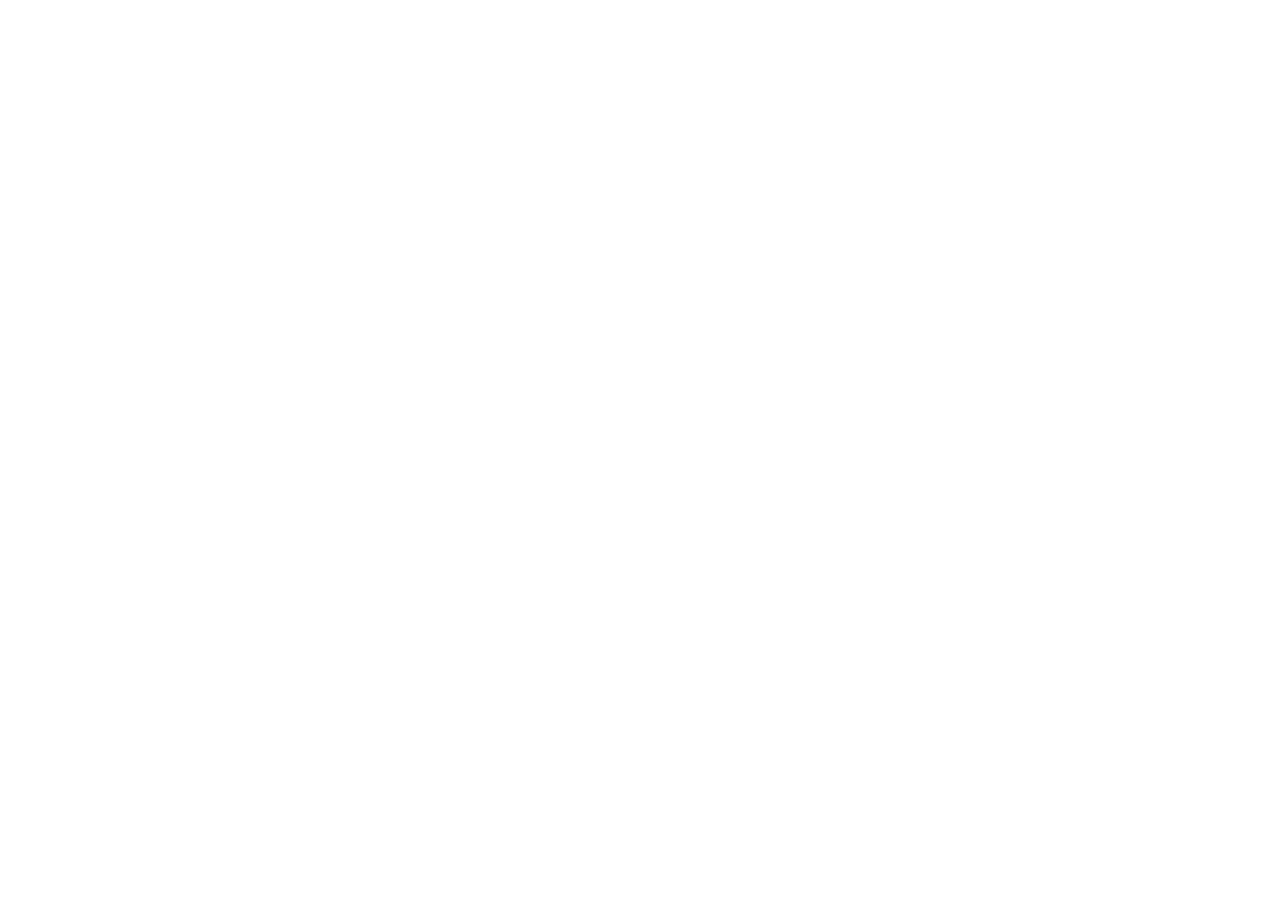
==== index.html @ a3376208 "first commit" ====
<!DOCTYPE html>
<html lang="en">
<head>
    <meta charset="UTF-8">
    <meta http-equiv="X-UA-Compatible" content="IE=edge">
    <meta name="viewport" content="width=device-width, initial-scale=1.0">
    <title>travel_blog</title>
    <link rel="stylesheet" href="style.css">
</head>
<body>
    
</body>
</html>
---- style.css ----
* {
    margin: 0;
    padding: 0;
    box-sizing: border-box;
}

body {
    height: 100vh;
    width: 100vw;
}
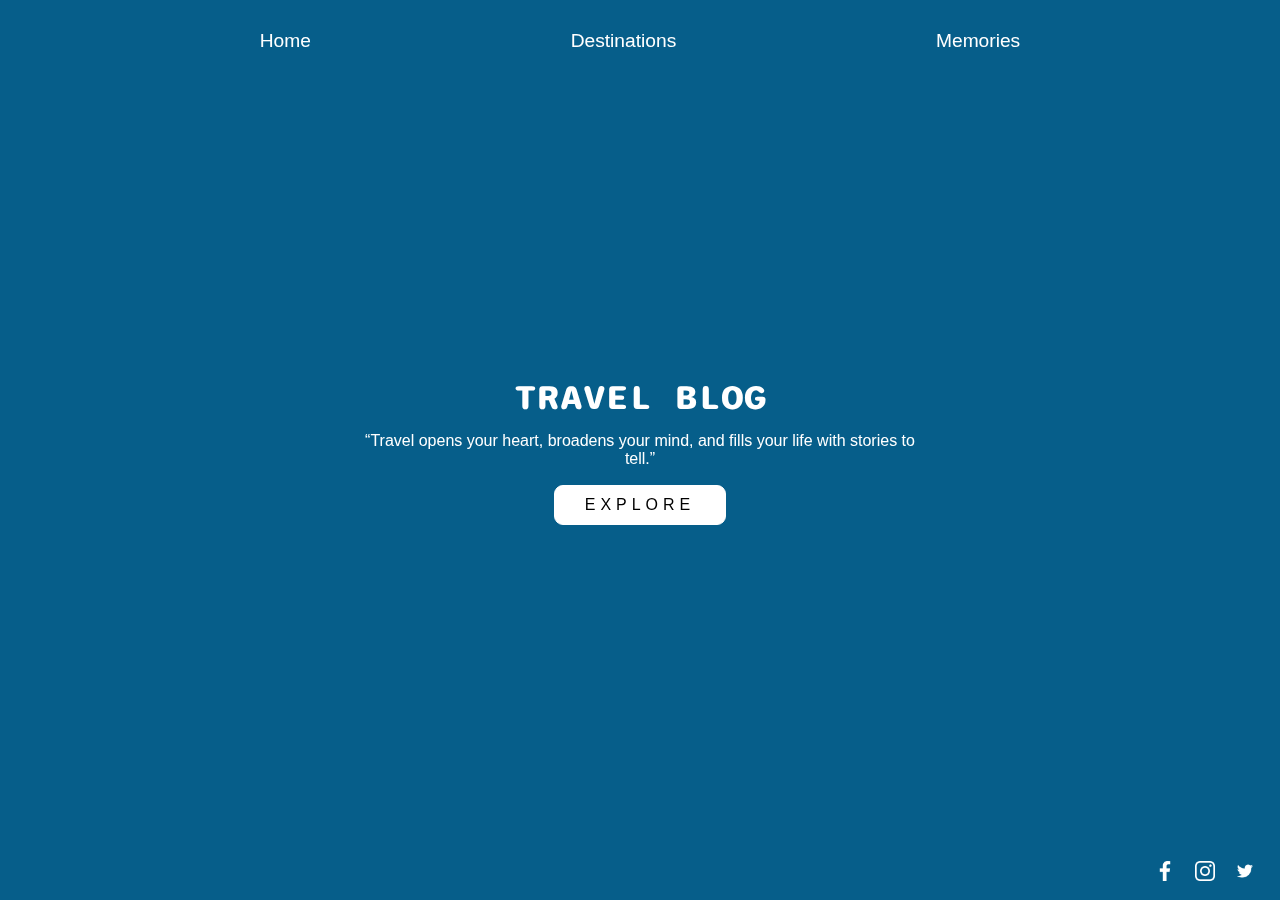
==== commit 11dcf073: "fisrt page of tavel blog" ====
--- a/index.html
+++ b/index.html
@@ -1,13 +1,43 @@
 <!DOCTYPE html>
 <html lang="en">
-<head>
-    <meta charset="UTF-8">
-    <meta http-equiv="X-UA-Compatible" content="IE=edge">
-    <meta name="viewport" content="width=device-width, initial-scale=1.0">
+  <head>
+    <meta charset="UTF-8" />
+    <meta http-equiv="X-UA-Compatible" content="IE=edge" />
+    <meta name="viewport" content="width=device-width, initial-scale=1.0" />
     <title>travel_blog</title>
-    <link rel="stylesheet" href="style.css">
-</head>
-<body>
+    <link rel="stylesheet" href="style.css" />
+  </head>
+  <body>
     
-</body>
-</html>+    
+<header class="outer-container">
+     
+      <div class="vdo_container">
+        <video src="/assets/videos/travel.mp4" muted loop autoplay></video>
+      </div>
+      <div class="overlay"></div>
+            <nav class="main-nav">
+        <a href="">Home</a>
+        <a href="">Destinations</a>
+        <a href="">Memories</a>
+        
+      </nav>
+      <div class="text">
+      
+        <h1>Travel blog</h1>
+        <p>
+          “Travel  opens your heart, broadens your mind, and fills your life with stories to tell.”
+        </p>
+        <a href="" class="button">explore</a>
+      </div>
+
+      <ul class="social">
+
+        <li><a href=""> <img src="/assets/icons/facebook.png" alt=""></a></li>
+        <li><a href=""><img src="/assets/icons/instagram.png" alt=""></a></li>
+        <li><a href=""><img src="/assets/icons/twitter.png" alt=""></a></li>
+      </ul>
+    </header>
+  
+  </body>
+</html>
--- a/style.css
+++ b/style.css
@@ -1,10 +1,107 @@
+@import url("https://fonts.googleapis.com/css2?family=Dancing+Script&family=Sono&display=swap");
+
 * {
-    margin: 0;
-    padding: 0;
-    box-sizing: border-box;
+  margin: 0;
+  padding: 0;
+  box-sizing: border-box;
 }
 
 body {
-    height: 100vh;
-    width: 100vw;
-}+  height: 100vh;
+  width: 100vw;
+  font-family: Verdana, Geneva, Tahoma, sans-serif;
+  color: #fff;
+}
+
+header {
+  height: 100%;
+  display: flex;
+  justify-content: center;
+  align-items: center;
+  overflow: hidden;
+}
+
+.text {
+  position: absolute;
+  color: #fff;
+  text-align: center;
+}
+
+.text p {
+  padding: 2%;
+  font-size: 1em;
+  font-family: "Lucida Sans", "Lucida Sans Regular", "Lucida Grande",
+    "Lucida Sans Unicode", Geneva, Verdana, sans-serif;
+}
+
+.text h1 {
+  text-transform: uppercase;
+  font-size: 2.3em;
+  font-family: "Dancing Script", cursive;
+  font-family: "Sono", sans-serif;
+}
+
+.button {
+  text-decoration: none;
+  color: black;
+  background-color: #fff;
+  border: 1px solid #fff;
+  border-radius: 9px;
+  cursor: pointer;
+  display: inline-block;
+  padding: 10px 30px;
+  margin-top: 5px;
+  text-transform: uppercase;
+  letter-spacing: 5px;
+  transition: 0.4s;
+  font-family: Impact, Haettenschweiler, 'Arial Narrow Bold', sans-serif;
+}
+
+.button:hover {
+  letter-spacing: 6px;
+}
+.overlay {
+  position: absolute;
+  height: 100%;
+  width: 100%;
+  background-color: #065e8a;
+  mix-blend-mode: overlay;
+  /* opacity: 0.2;  */
+}
+
+.social {
+  position: absolute;
+  list-style: none;
+  position: absolute;
+  bottom: 15px;
+  right: 5px;
+  display: flex;
+  flex-direction: row;
+}
+
+.social img {
+  height: 20px;
+  width: 20px;
+}
+
+.social li a {
+  display: inline-block;
+  filter: invert(1);
+  margin-right: 20px;
+}
+
+.main-nav {
+  position: absolute;
+  top: 30px;
+  display: flex;
+  width: 100%;
+  justify-content: space-evenly;
+}
+
+.main-nav a {
+  text-decoration: none;
+  color: #fff;
+  font-size: 1.2em;
+  font-family: "Lucida Sans", "Lucida Sans Regular", "Lucida Grande",
+    "Lucida Sans Unicode", Geneva, Verdana, sans-serif;
+}
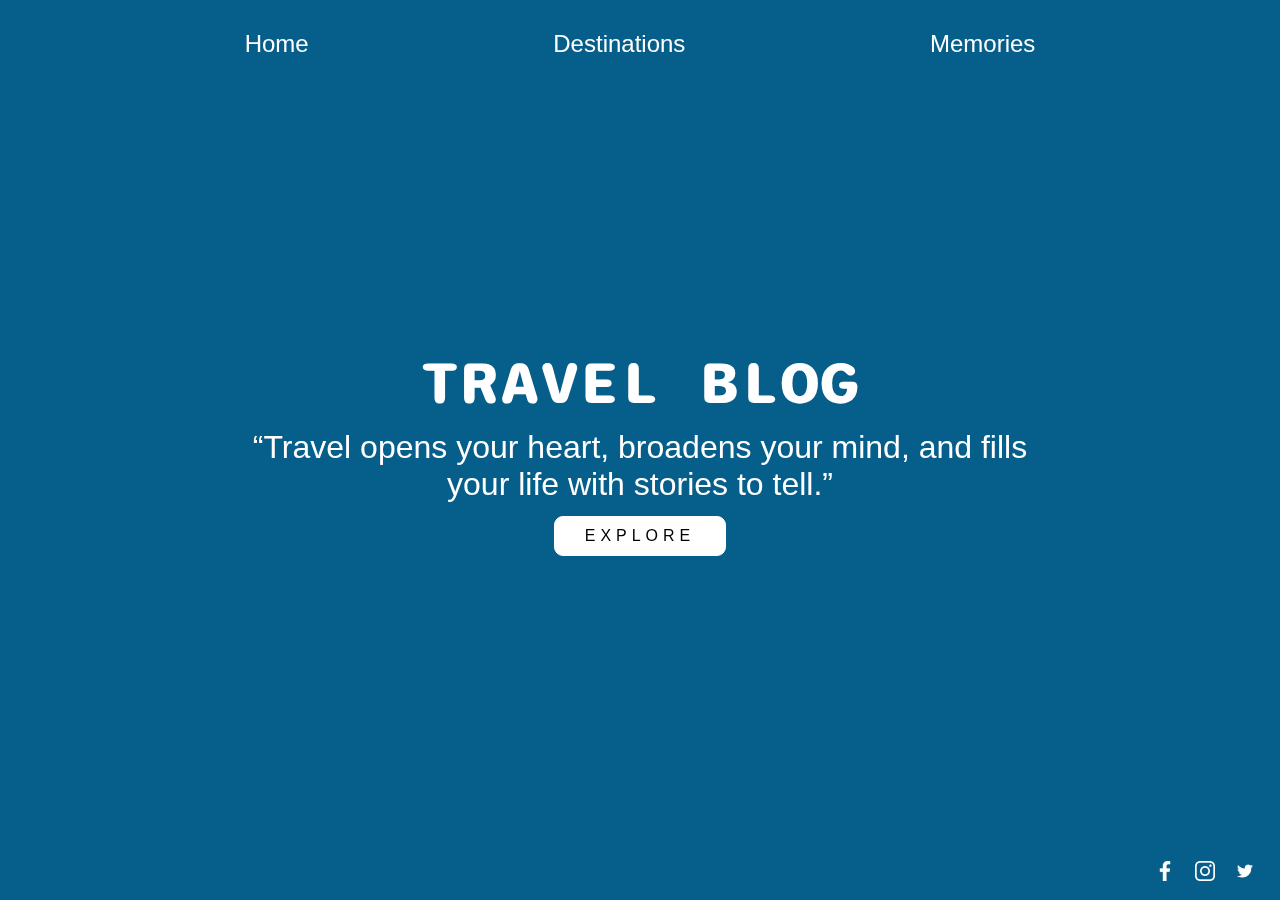
==== commit 3d44155a: "first page change according to breakpoint" ====
--- a/index.html
+++ b/index.html
@@ -18,7 +18,7 @@
       <div class="overlay"></div>
             <nav class="main-nav">
         <a href="">Home</a>
-        <a href="">Destinations</a>
+        <a href="destinations.html">Destinations</a>
         <a href="">Memories</a>
         
       </nav>
--- a/style.css
+++ b/style.css
@@ -105,3 +105,47 @@
   font-family: "Lucida Sans", "Lucida Sans Regular", "Lucida Grande",
     "Lucida Sans Unicode", Geneva, Verdana, sans-serif;
 }
+
+
+
+
+/* Small devices (portrait tablets and large phones, 600px and up) */
+@media only screen and (min-width: 600px) {
+
+    
+
+}
+
+/* Medium devices (landscape tablets, 768px and up) */
+@media only screen and (min-width: 768px) {
+
+    .text p {
+        
+        font-size: 2em;
+     padding: 1%;
+      }
+
+      .text h1 {
+        font-size: 4em;
+      }
+
+      .main-nav a {
+        font-size: 1.5em;
+      }
+
+}
+
+/* Large devices (laptops/desktops, 992px and up) */
+@media only screen and (min-width: 992px) {
+
+    .text p {
+        width: 800px;
+    }
+
+}
+
+/* Extra large devices (large laptops and desktops, 1200px and up) */
+@media only screen and (min-width: 1200px) {
+
+
+}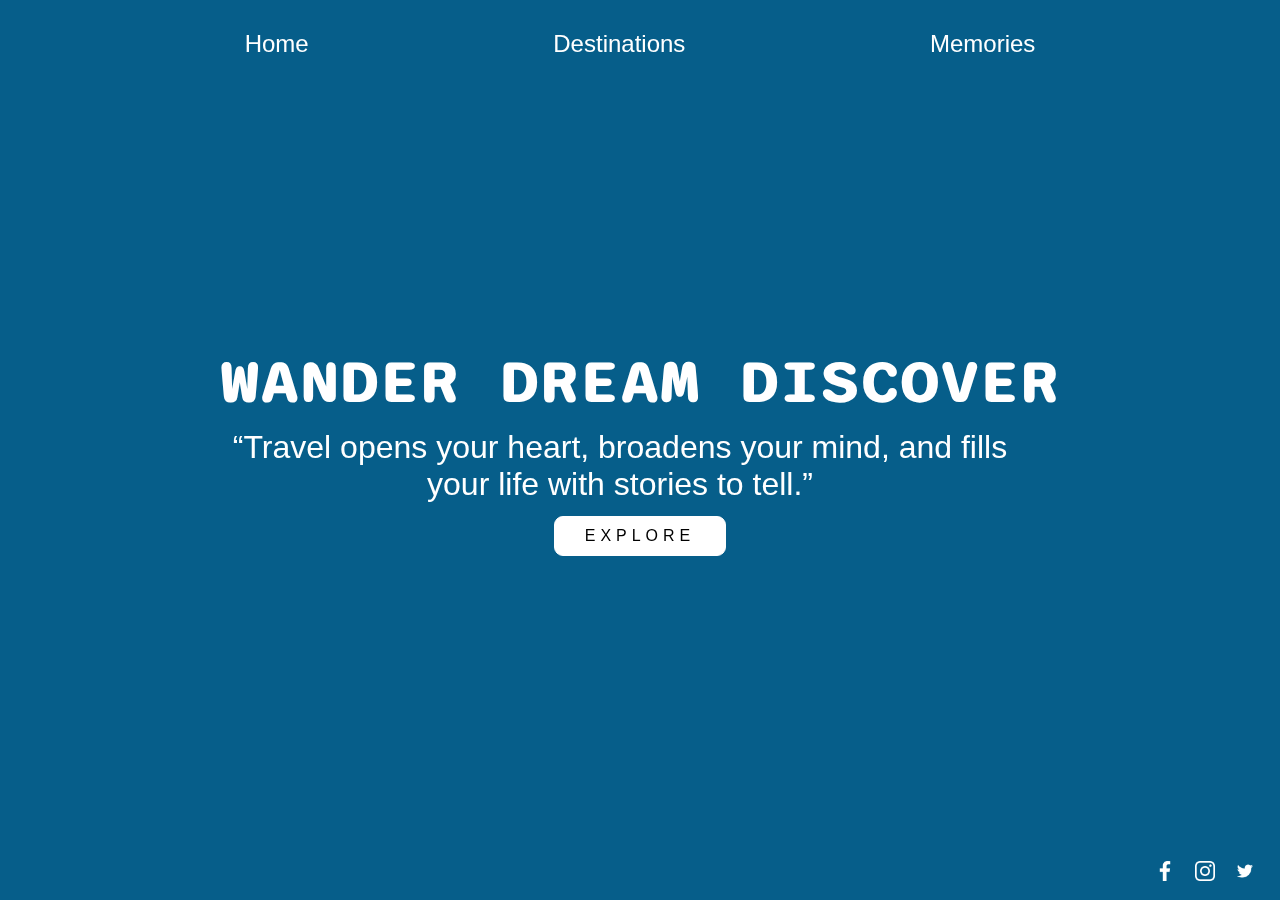
==== commit c5d0d0dd: "changed header of index.html" ====
--- a/index.html
+++ b/index.html
@@ -17,14 +17,14 @@
       </div>
       <div class="overlay"></div>
             <nav class="main-nav">
-        <a href="">Home</a>
+        <a href="index.html">Home</a>
         <a href="destinations.html">Destinations</a>
-        <a href="">Memories</a>
+        <a href="memories.html">Memories</a>
         
       </nav>
       <div class="text">
       
-        <h1>Travel blog</h1>
+        <h1>WANDER DREAM DISCOVER</h1>
         <p>
           “Travel  opens your heart, broadens your mind, and fills your life with stories to tell.”
         </p>
@@ -33,9 +33,9 @@
 
       <ul class="social">
 
-        <li><a href=""> <img src="/assets/icons/facebook.png" alt=""></a></li>
-        <li><a href=""><img src="/assets/icons/instagram.png" alt=""></a></li>
-        <li><a href=""><img src="/assets/icons/twitter.png" alt=""></a></li>
+        <li><a href="https://www.facebook.com/"> <img src="/assets/icons/facebook.png" alt=""></a></li>
+        <li><a href="https://www.instagram.com/"><img src="/assets/icons/instagram.png" alt=""></a></li>
+        <li><a href="https://twitter.com/?lang=en"><img src="/assets/icons/twitter.png" alt=""></a></li>
       </ul>
     </header>
   
--- a/style.css
+++ b/style.css
@@ -12,6 +12,8 @@
   font-family: Verdana, Geneva, Tahoma, sans-serif;
   color: #fff;
 }
+
+
 
 header {
   height: 100%;
@@ -107,18 +109,255 @@
 }
 
 
-
+/* destination */
+
+.desti {
+  height: 100%;
+  width: 100%;
+  background-color: #043a54;
+}
+
+ .destination { 
+    height: 100%;
+    width: 100%;
+   background-color: #043a54;
+
+}
+
+.destination .main-nav{
+  background-color: black;
+} 
+
+.destination-header {
+ 
+ position: absolute;
+ top: 100px;
+ text-align: center;
+ width: 100%;
+ padding: 5%;
+
+}
+
+.destination-header h1 {
+  margin-bottom: 15px ;
+ text-transform: uppercase;
+  font-family: "Dancing Script", cursive;
+  font-family: "Sono", sans-serif;
+  letter-spacing: 2px;
+  font-size: 2em;
+}
+
+.completed-container{
+display: flex;
+flex-direction: column;
+gap: 30px;
+margin-top: 50px;
+}
+.completed-child {
+  height: 300px;
+  margin-top: 40px;
+}
+
+.completed-child h3 {
+color: black;
+
+
+ 
+}
+
+.completed-child button  {
+  background-color: #065e8a;
+
+}
+
+.completed-child a {
+  text-decoration: none;
+  border: 1px solid #065e8a;
+  background-color: #065e8a;
+  color: #fff;
+}
+
+
+
+.india {
+  background-image: url("/assets/images/leh-ladakh.img");
+  background-position: center;
+  background-repeat: no-repeat;
+  height: 200px;
+
+}
+
+.italy {
+  background-image: url("/assets/images/dolomites.png");
+  background-position: center;
+  background-repeat: no-repeat;
+  height: 200px;
+}
+
+.swiss {
+  background-image: url("/assets/images/img1.png");
+  background-position: center;
+  background-repeat: no-repeat;
+  height: 200px;
+
+}
+
+.germany {
+  background-image: url("/assets/images/bastie.png");
+  background-position: center;
+  background-repeat: no-repeat;
+  height: 200px;
+}
+
+.kerala {
+  background-image: url("/assets/images/kerala.png");
+  background-position: center;
+  background-repeat: no-repeat;
+  height: 200px;
+}
+
+.jordan {
+  background-image: url("/assets/images/jordan.png");
+  background-position: center;
+  background-repeat: no-repeat;
+  height: 200px;
+}
+
+.iceland {
+  background-image: url("/assets/images/iceland.png");
+  background-position: center;
+  background-repeat: no-repeat;
+  height: 200px;
+}
+
+
+.maldives {
+  background-image: url("/assets/images/maldives.png");
+  background-position: center;
+  background-repeat: no-repeat;
+  height: 200px;
+}
+
+.coming-container{
+  display: flex;
+  flex-direction: column;
+  gap: 30px;
+  margin-top: 50px;
+  }
+
+ 
+  .coming-child h3{
+    color: black;
+  }
+
+ .top-destination a {
+  text-decoration: none;
+  color: white;
+ }
+     
+ .top-destination {
+ position: absolute;
+padding: 8%;
+right: 0;
+
+ }
+
+   /* Leh-ladakh page */
+
+
+.leh-main {
+  background-color: #065e8a;
+  height: 100%;
+  width: 100%;
+}
+
+.leh-main nav {
+  background-color: black;
+}
+
+.hero-image {
+  background-image: linear-gradient(rgba(6, 5, 5, 0.5), rgba(139, 135, 135, 0.5)) , url("/assets/images/leh.png");
+  height: 50%;
+  width: 100%;
+  background-position: center;
+  background-repeat: no-repeat;
+  position: absolute;
+  margin-top: 100px;
+  display: flex;
+  align-items: center;
+}
+
+.hero-text {
+text-align: center;
+padding:5% ;
+}
 
 /* Small devices (portrait tablets and large phones, 600px and up) */
 @media only screen and (min-width: 600px) {
 
+    /* destination */
+
+    .destination-header h1 {
+     
+      font-size: 3em;
+    }
     
+    .destination-header p {
+     
+      font-size: 1.2em;
+    }
+
+
+    .completed-child {
+      height: 350px;
+      width: 400px;
+    }
+
+    .completed-container {
+      display: flex;
+      align-items: center;
+    }
+   
+    .completed-child h3 {
+      font-size: 1.8em;
+    }
+
+    .completed-child a {
+      font-size: 1.2em;
+    }
+
+    .completed-container h2 {
+      font-size: 2em;
+    }
+
+    .coming-container h2 {
+      font-size: 2em;
+    }
+
+   .coming-child {
+    height: 350px;
+    width: 400px;
+   }
+
+   .coming-container{
+    display: flex;
+    align-items: center;
+   }
+
+   .coming-child h3 {
+    font-size: 1.8em;
+   }
+
+  .top-destination a {
+    font-size: 1.2em;
+    cursor: pointer;
+  }
 
 }
 
 /* Medium devices (landscape tablets, 768px and up) */
 @media only screen and (min-width: 768px) {
-
+ /* main page */
     .text p {
         
         font-size: 2em;
@@ -133,15 +372,54 @@
         font-size: 1.5em;
       }
 
+
+      /* destination page */
+
+.completed-parent {
+  display: grid;
+  grid-template-columns: auto auto;
+  gap: 30px;
+  
+}
+
+.completed-child {
+  width: 320px;
+  height: 250px;
+}
+     
+.coming-parent {
+  display: grid;
+  grid-template-columns: auto auto;
+  gap: 30px;
+}
+.coming-child {
+  width: 320px;
+  height: 250px;
+}
+      
+
 }
 
 /* Large devices (laptops/desktops, 992px and up) */
 @media only screen and (min-width: 992px) {
-
+/* main page */
     .text p {
         width: 800px;
     }
 
+    /* destination page */
+
+    .completed-child {
+      width: 400px;
+      height: 350px;
+    }
+
+    .coming-child {
+      width: 400px;
+      height: 350px;
+    }
+
+
 }
 
 /* Extra large devices (large laptops and desktops, 1200px and up) */
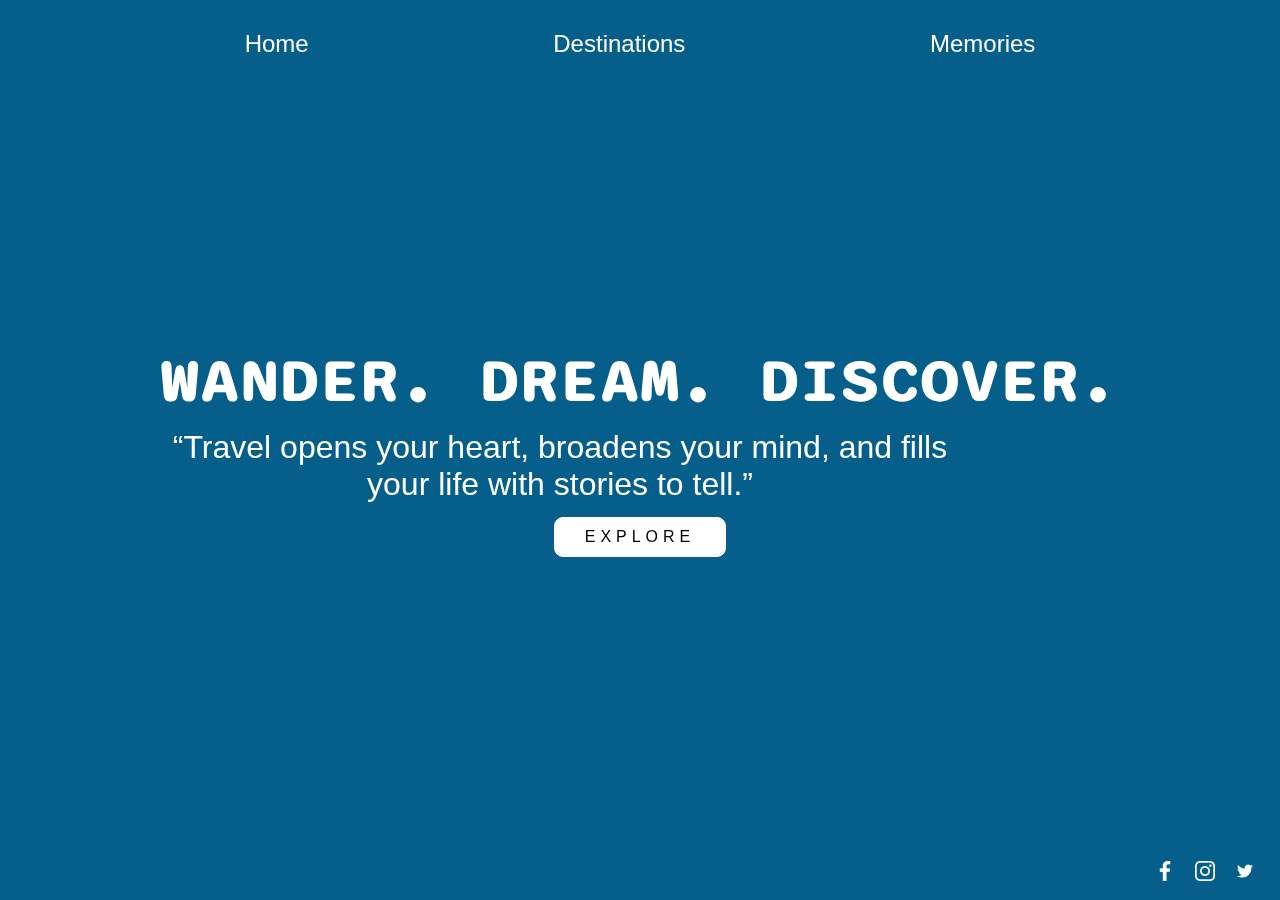
==== commit d2e0571e: "add photos" ====
--- a/index.html
+++ b/index.html
@@ -24,7 +24,7 @@
       </nav>
       <div class="text">
       
-        <h1>WANDER DREAM DISCOVER</h1>
+        <h1>WANDER. DREAM. DISCOVER.</h1>
         <p>
           “Travel  opens your heart, broadens your mind, and fills your life with stories to tell.”
         </p>
--- a/style.css
+++ b/style.css
@@ -12,8 +12,6 @@
   font-family: Verdana, Geneva, Tahoma, sans-serif;
   color: #fff;
 }
-
-
 
 header {
   height: 100%;
@@ -56,7 +54,7 @@
   text-transform: uppercase;
   letter-spacing: 5px;
   transition: 0.4s;
-  font-family: Impact, Haettenschweiler, 'Arial Narrow Bold', sans-serif;
+  font-family: Impact, Haettenschweiler, "Arial Narrow Bold", sans-serif;
 }
 
 .button:hover {
@@ -108,7 +106,6 @@
     "Lucida Sans Unicode", Geneva, Verdana, sans-serif;
 }
 
-
 /* destination */
 
 .desti {
@@ -117,41 +114,38 @@
   background-color: #043a54;
 }
 
- .destination { 
-    height: 100%;
-    width: 100%;
-   background-color: #043a54;
-
-}
-
-.destination .main-nav{
+.destination {
+  height: 100%;
+  width: 100%;
+  background-color: #043a54;
+}
+
+.destination .main-nav {
   background-color: black;
-} 
+}
 
 .destination-header {
- 
- position: absolute;
- top: 100px;
- text-align: center;
- width: 100%;
- padding: 5%;
-
+  position: absolute;
+  top: 100px;
+  text-align: center;
+  width: 100%;
+  padding: 5%;
 }
 
 .destination-header h1 {
-  margin-bottom: 15px ;
- text-transform: uppercase;
+  margin-bottom: 15px;
+  text-transform: uppercase;
   font-family: "Dancing Script", cursive;
   font-family: "Sono", sans-serif;
   letter-spacing: 2px;
   font-size: 2em;
 }
 
-.completed-container{
-display: flex;
-flex-direction: column;
-gap: 30px;
-margin-top: 50px;
+.completed-container {
+  display: flex;
+  flex-direction: column;
+  gap: 30px;
+  margin-top: 50px;
 }
 .completed-child {
   height: 300px;
@@ -159,15 +153,11 @@
 }
 
 .completed-child h3 {
-color: black;
-
-
- 
-}
-
-.completed-child button  {
+  color: black;
+}
+
+.completed-child button {
   background-color: #065e8a;
-
 }
 
 .completed-child a {
@@ -177,14 +167,11 @@
   color: #fff;
 }
 
-
-
 .india {
-  background-image: url("/assets/images/leh-ladakh.img");
+  background-image: url("/assets/images/lehladakh.png");
   background-position: center;
   background-repeat: no-repeat;
   height: 200px;
-
 }
 
 .italy {
@@ -199,7 +186,6 @@
   background-position: center;
   background-repeat: no-repeat;
   height: 200px;
-
 }
 
 .germany {
@@ -230,7 +216,6 @@
   height: 200px;
 }
 
-
 .maldives {
   background-image: url("/assets/images/maldives.png");
   background-position: center;
@@ -238,45 +223,230 @@
   height: 200px;
 }
 
-.coming-container{
+.coming-container {
   display: flex;
   flex-direction: column;
   gap: 30px;
   margin-top: 50px;
-  }
-
- 
-  .coming-child h3{
-    color: black;
-  }
-
- .top-destination a {
+}
+
+.coming-child h3 {
+  color: black;
+}
+
+.top-destination a {
   text-decoration: none;
   color: white;
- }
-     
- .top-destination {
- position: absolute;
-padding: 8%;
-right: 0;
-
- }
-
-   /* Leh-ladakh page */
-
-
-.leh-main {
+}
+
+.top-destination {
+  position: absolute;
+  padding: 8%;
+  right: 0;
+}
+
+/* Leh-ladakh page */
+
+.leh-ladakh {
+  background-color: #065e8a;
+}
+
+.leh-main nav {
+  background-color: black;
+}
+
+.hero-image {
+  background-image: linear-gradient(
+      rgba(6, 5, 5, 0.5),
+      rgba(48, 45, 45, 0.5)
+    ),
+    url("/assets/images/leh.png");
+  height: 50%;
+  width: 100%;
+  background-position: center;
+  background-repeat: no-repeat;
+  position: absolute;
+  margin-top: 100px;
+  display: flex;
+  align-items: center;
+  justify-content: center;
+  background-size: cover;
+  background-attachment: fixed;
+}
+
+.hero-text {
+  text-align: center;
+  padding: 5%;
+}
+
+.leh-travelguide {
+  position: absolute;
+  margin-top: 520px;
+  width: 350px;
+  padding: 2%;
+}
+
+.leh-travelguide h2 {
+  color: black;
+  font-family: cursive;
+}
+
+.quick-facts {
+  margin-top: 80px;
+}
+
+.quick-facts h2 {
+  margin-bottom: 30px;
+}
+
+.parent-fact {
+  display: grid;
+  grid-template-columns: auto auto;
+  gap: 20px;
+  /* width: 100%; */
+}
+.child-fact {
+  width: 50px;
+  height: 120px;
+}
+
+.child-fact h3 {
+  font-family: cursive;
+}
+
+.child-fact p {
+  color: rgb(171, 170, 170);
+}
+
+.leh-travelguide a {
+  color: rgb(230, 152, 7);
+  text-decoration: none;
+}
+
+.safety {
+  margin-top: 30px;
+  margin-bottom: 30px;
+}
+
+.budget {
+  margin-bottom: 30px;
+}
+
+.leh-personal-info img {
+  height: 300px;
+  width: 300px;
+  border: 1px solid black;
+  border-radius: 200px;
+}
+
+.about-me {
+  margin-bottom: 30px;
+}
+
+.leh-social{
+  margin-top: 30px;
+  margin-bottom: 30px;
+}
+
+.leh-social h2 {
+  
+  margin-bottom: 10px;
+}
+
+.parent-social {
+  display: grid;
+  grid-template-columns: auto auto;
+  
+}
+
+/* dolomeits */
+
+.hero-image-dolomeits {
+  background-image: linear-gradient(
+    rgba(6, 5, 5, 0.5),
+    rgba(48, 45, 45, 0.5)
+  ),
+  url("/assets/images/dolomites1.png");
+height: 50%;
+width: 100%;
+background-position: center;
+background-repeat: no-repeat;
+position: absolute;
+margin-top: 100px;
+display: flex;
+align-items: center;
+justify-content: center;
+background-size: cover;
+background-attachment: fixed;
+
+}
+
+/* switzerland */
+
+.hero-image-swiss {
+  background-image: linear-gradient(
+    rgba(6, 5, 5, 0.5),
+    rgba(48, 45, 45, 0.5)
+  ),
+  url("/assets/images/swiss1.img");
+height: 50%;
+width: 100%;
+background-position: center;
+background-repeat: no-repeat;
+position: absolute;
+margin-top: 100px;
+display: flex;
+align-items: center;
+justify-content: center;
+background-size: cover;
+background-attachment: fixed;
+
+}
+
+
+/* bastie bridge */
+
+.hero-image-bastie { background-image: linear-gradient(
+  rgba(6, 5, 5, 0.5),
+  rgba(48, 45, 45, 0.5)
+),
+url("/assets/images/bastie1.png");
+height: 50%;
+width: 100%;
+background-position: center;
+background-repeat: no-repeat;
+position: absolute;
+margin-top: 100px;
+display: flex;
+align-items: center;
+justify-content: center;
+background-size: cover;
+background-attachment: fixed;}
+
+
+
+/* memoriies html */
+.memories a {
+color: white;
+}
+
+.memories nav {
+  background-color: black;
+}
+
+.memories {
   background-color: #065e8a;
   height: 100%;
   width: 100%;
 }
 
-.leh-main nav {
-  background-color: black;
-}
-
-.hero-image {
-  background-image: linear-gradient(rgba(6, 5, 5, 0.5), rgba(139, 135, 135, 0.5)) , url("/assets/images/leh.png");
+
+.hero-image-memories {
+  background-image: linear-gradient(
+      rgba(16, 14, 14, 0.5),
+      rgba(45, 43, 43, 0.5)
+    ),
+    url("/assets/images/memories.png");
   height: 50%;
   width: 100%;
   background-position: center;
@@ -285,145 +455,249 @@
   margin-top: 100px;
   display: flex;
   align-items: center;
-}
-
-.hero-text {
-text-align: center;
-padding:5% ;
-}
+  justify-content: center;
+  background-size: cover;
+  background-attachment: fixed;
+}
+
+.hero-image-memories h2 {
+  font size: 5em;
+}
+
+.photos {
+ position: absolute;
+  margin-top: 520px;
+}
+
+.leh-photos-parent {
+  display: flex;
+  flex-direction: column;
+ 
+
+}
+
+.photos-child {
+padding: 10%;
+}
+.photos-child img {
+  height: 300px;
+  width: 300px;
+ 
+}
+
+
 
 /* Small devices (portrait tablets and large phones, 600px and up) */
 @media only screen and (min-width: 600px) {
-
-    /* destination */
-
-    .destination-header h1 {
-     
-      font-size: 3em;
-    }
-    
-    .destination-header p {
-     
-      font-size: 1.2em;
-    }
-
-
-    .completed-child {
-      height: 350px;
-      width: 400px;
-    }
-
-    .completed-container {
-      display: flex;
-      align-items: center;
-    }
-   
-    .completed-child h3 {
-      font-size: 1.8em;
-    }
-
-    .completed-child a {
-      font-size: 1.2em;
-    }
-
-    .completed-container h2 {
-      font-size: 2em;
-    }
-
-    .coming-container h2 {
-      font-size: 2em;
-    }
-
-   .coming-child {
+  /* destination */
+
+  .destination-header h1 {
+    font-size: 3em;
+  }
+
+  .destination-header p {
+    font-size: 1.2em;
+  }
+
+  .completed-child {
     height: 350px;
     width: 400px;
-   }
-
-   .coming-container{
+  }
+
+  .completed-container {
     display: flex;
     align-items: center;
-   }
-
-   .coming-child h3 {
+  }
+
+  .completed-child h3 {
     font-size: 1.8em;
-   }
+  }
+
+  .completed-child a {
+    font-size: 1.2em;
+  }
+
+  .completed-container h2 {
+    font-size: 2em;
+  }
+
+  .coming-container h2 {
+    font-size: 2em;
+  }
+
+  .coming-child {
+    height: 350px;
+    width: 400px;
+  }
+
+  .coming-container {
+    display: flex;
+    align-items: center;
+  }
+
+  .coming-child h3 {
+    font-size: 1.8em;
+  }
 
   .top-destination a {
     font-size: 1.2em;
     cursor: pointer;
   }
 
+/* leh-ladakh page */
+
+.hero-text {
+ font-size: 1.3em;
+}
+
+.leh-info{
+  width: 600px;
+}
+
+.about-me {
+  width: 600px;
+}
+
+
 }
 
 /* Medium devices (landscape tablets, 768px and up) */
 @media only screen and (min-width: 768px) {
- /* main page */
-    .text p {
-        
-        font-size: 2em;
-     padding: 1%;
-      }
-
-      .text h1 {
-        font-size: 4em;
-      }
-
-      .main-nav a {
-        font-size: 1.5em;
-      }
-
-
-      /* destination page */
-
-.completed-parent {
-  display: grid;
-  grid-template-columns: auto auto;
-  gap: 30px;
+  /* main page */
+  .text p {
+    font-size: 2em;
+    padding: 1%;
+  }
+
+  .text h1 {
+    font-size: 4em;
+  }
+
+  .main-nav a {
+    font-size: 1.5em;
+  }
+
+  /* destination page */
+
+  .completed-parent {
+    display: grid;
+    grid-template-columns: auto auto;
+    gap: 30px;
+  }
+
+  .completed-child {
+    width: 320px;
+    height: 250px;
+  }
+
+  .coming-parent {
+    display: grid;
+    grid-template-columns: auto auto;
+    gap: 30px;
+  }
+  .coming-child {
+    width: 320px;
+    height: 250px;
+  }
+
+  /* leh-ladakh page */
+
+  .leh-info{
+    width: 800px;
+  }
   
-}
-
-.completed-child {
-  width: 320px;
-  height: 250px;
-}
-     
-.coming-parent {
-  display: grid;
-  grid-template-columns: auto auto;
-  gap: 30px;
-}
-.coming-child {
-  width: 320px;
-  height: 250px;
-}
-      
+  .about-me {
+    width: 800px;
+  }
 
 }
 
 /* Large devices (laptops/desktops, 992px and up) */
 @media only screen and (min-width: 992px) {
-/* main page */
-    .text p {
-        width: 800px;
-    }
-
-    /* destination page */
-
-    .completed-child {
-      width: 400px;
-      height: 350px;
-    }
-
-    .coming-child {
-      width: 400px;
-      height: 350px;
-    }
-
-
-}
+  /* main page */
+  .text p {
+    width: 800px;
+  }
+
+  /* destination page */
+
+  .completed-child {
+    width: 400px;
+    height: 350px;
+  }
+
+  .coming-child {
+    width: 400px;
+    height: 350px;
+  }
+
+
+  /* leh-ladakh page */
+
+
+
+  .hero-image {
+  height: 80%;
+  } 
+
+  .hero-text {
+   font-size: 1.8em;
+  }
+
+ .leh-travelguide {
+  display: grid;
+  grid-template-columns: 600px auto;
+  gap: 150px;
+ 
+
+ }
+
+ .overview {
+  width: 550px;
+  margin-top: 100px;
+ }
+
+ .about-me {
+  width: 300px;
+  margin-top: 120px;
+ }
+
+ .parent-fact {
+  grid-template-columns: auto auto auto;
+  gap: 15px;
+  margin-bottom: 40px;
+ 
+ }
+
+ /* dolomeits */
+ .hero-image-dolomeits {
+  height: 80%;
+ } 
+
+
+ /* swiss */
+ .hero-image-swiss {
+  height: 80%;
+ }
+
+ /* bastie */
+
+ .hero-image-bastie{
+  height: 80%;
+ }
+}
+
+
 
 /* Extra large devices (large laptops and desktops, 1200px and up) */
 @media only screen and (min-width: 1200px) {
 
-
-}+  .leh-info {
+    width: 900px;
+    margin-top: 120px;
+   }
+  
+   .leh-personal-info {
+    margin-top: 120px;
+   }
+}
